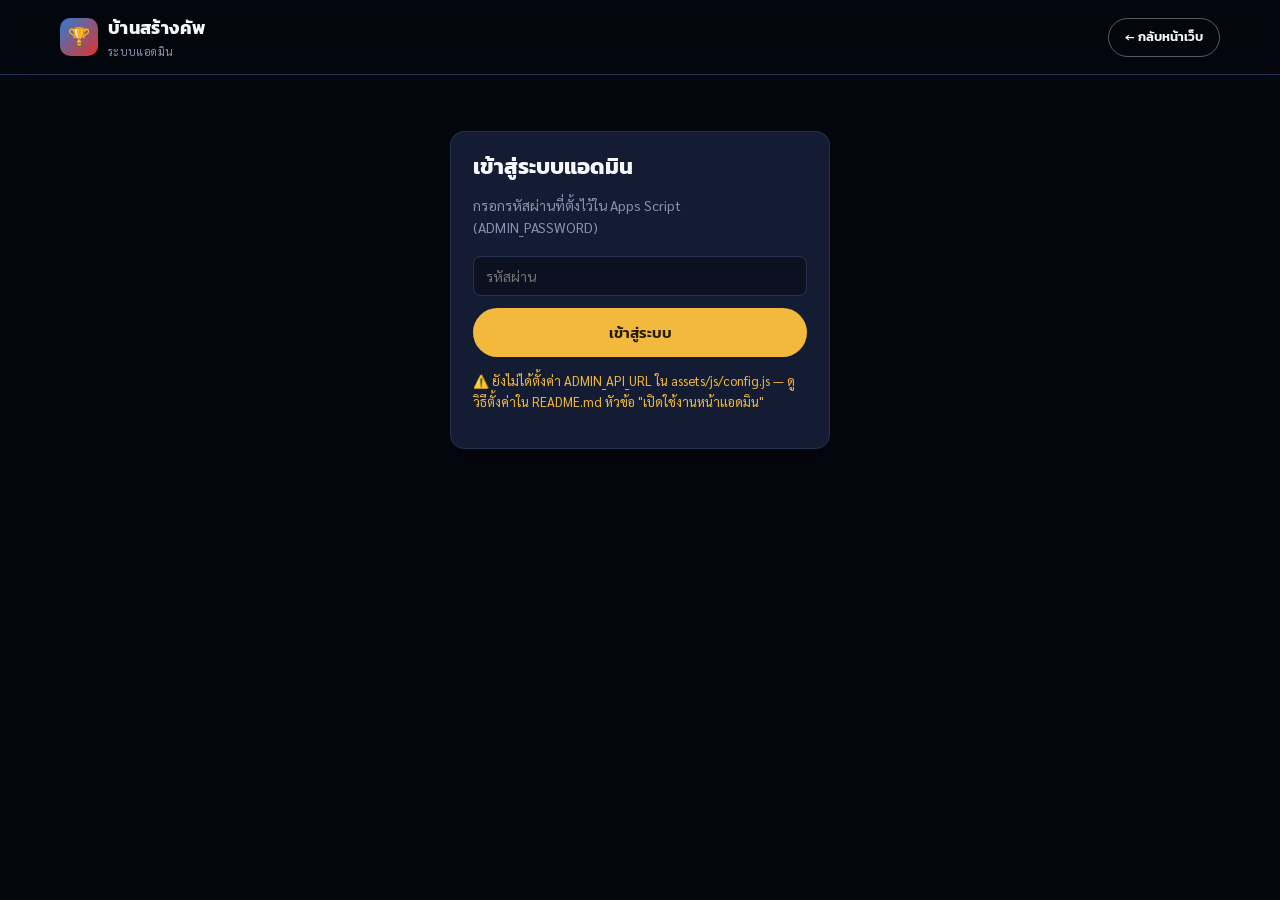
==== admin.html @ 5315a1d7 "Add files via upload" ====
<!DOCTYPE html>
<html lang="th">
<head>
<meta charset="UTF-8" />
<meta name="viewport" content="width=device-width, initial-scale=1.0, viewport-fit=cover" />
<title>ระบบแอดมิน — บ้านสร้างคัพ</title>
<meta name="robots" content="noindex, nofollow" />
<link rel="preconnect" href="https://fonts.googleapis.com">
<link href="https://fonts.googleapis.com/css2?family=Kanit:wght@400;500;600;700;800&family=Sarabun:wght@400;500;600&display=swap" rel="stylesheet">
<link rel="manifest" href="manifest.json">
<meta name="theme-color" content="#05070f">
<link rel="icon" type="image/png" href="assets/img/favicon-32.png">
<link rel="stylesheet" href="assets/css/style.css" />
<link rel="stylesheet" href="assets/css/admin.css" />
</head>
<body>

<header class="site-header">
  <div class="container site-header__inner">
    <a href="index.html" class="brand">
      <span class="brand__mark">🏆</span>
      <span class="brand__text">บ้านสร้างคัพ<small>ระบบแอดมิน</small></span>
    </a>
    <a href="index.html" class="btn btn-ghost" style="font-size:13px;padding:8px 16px">← กลับหน้าเว็บ</a>
  </div>
</header>

<!-- หน้าจอกรอกรหัสผ่าน -->
<section id="login-screen" class="page-section">
  <div class="container" style="max-width:420px">
    <div class="admin-card">
      <h1 style="font-size:22px;margin-bottom:6px">เข้าสู่ระบบแอดมิน</h1>
      <p style="color:var(--ink-500);font-size:14px;margin-bottom:18px">กรอกรหัสผ่านที่ตั้งไว้ใน Apps Script (ADMIN_PASSWORD)</p>
      <input type="password" id="pw-input" placeholder="รหัสผ่าน" class="admin-input" />
      <button id="pw-submit" class="btn btn-primary" style="width:100%;justify-content:center;margin-top:12px">เข้าสู่ระบบ</button>
      <p id="pw-error" style="color:var(--red-400);font-size:13px;margin-top:10px;display:none"></p>
      <p id="pw-config-warning" style="color:var(--gold-400);font-size:13px;margin-top:14px;display:none">
        ⚠️ ยังไม่ได้ตั้งค่า ADMIN_API_URL ใน assets/js/config.js — ดูวิธีตั้งค่าใน README.md หัวข้อ "เปิดใช้งานหน้าแอดมิน"
      </p>
    </div>
  </div>
</section>

<!-- แผงควบคุมแอดมิน -->
<section id="admin-panel" class="page-section" style="display:none">
  <div class="container">
    <div class="section-head">
      <h1 style="font-size:24px">แผงควบคุมแอดมิน</h1>
      <button id="logout-btn" class="btn btn-ghost" style="font-size:13px">ออกจากระบบ</button>
    </div>

    <div class="division-tabs" id="admin-tabs">
      <button data-tab="matches" class="is-active">ผล/ตารางแข่ง</button>
      <button data-tab="settings">ตั้งค่าเว็บ</button>
      <button data-tab="teams">ทีม</button>
      <button data-tab="news">ข่าวสาร</button>
    </div>

    <div id="admin-status" class="admin-status" style="display:none"></div>

    <!-- ===== ผลการแข่งขัน / ตาราง ===== -->
    <div class="admin-tab-panel" data-panel="matches">
      <div class="admin-card" style="margin-bottom:20px">
        <h3>เพิ่มแมตช์ใหม่</h3>
        <form id="match-add-form" class="admin-form-grid"></form>
      </div>
      <div id="matches-list"></div>
    </div>

    <!-- ===== ตั้งค่าเว็บ ===== -->
    <div class="admin-tab-panel" data-panel="settings" style="display:none">
      <div class="admin-card">
        <h3>ข้อความ &amp; ตั้งค่าทั่วเว็บ</h3>
        <p style="color:var(--ink-500);font-size:13px;margin-bottom:14px">แก้แล้วกด "บันทึกการตั้งค่า" ด้านล่างครั้งเดียว จะอัปเดตทุกช่องพร้อมกัน</p>
        <div id="settings-form" class="admin-form-grid"></div>
        <button id="settings-save" class="btn btn-primary" style="margin-top:16px">บันทึกการตั้งค่า</button>
      </div>
    </div>

    <!-- ===== ทีม ===== -->
    <div class="admin-tab-panel" data-panel="teams" style="display:none">
      <div class="admin-card" style="margin-bottom:20px">
        <h3>เพิ่มทีมใหม่</h3>
        <form id="team-add-form" class="admin-form-grid"></form>
      </div>
      <div id="teams-list"></div>
    </div>

    <!-- ===== ข่าวสาร ===== -->
    <div class="admin-tab-panel" data-panel="news" style="display:none">
      <div class="admin-card" style="margin-bottom:20px">
        <h3>เพิ่มข่าวใหม่</h3>
        <form id="news-add-form" class="admin-form-grid"></form>
      </div>
      <div id="news-list"></div>
    </div>

  </div>
</section>

<script src="assets/js/config.js"></script>
<script src="assets/js/sheets.js"></script>
<script src="assets/js/app.js"></script>
<script src="assets/js/admin-api.js"></script>
<script src="assets/js/admin.js"></script>
</body>
</html>
---- assets/css/style.css ----
/* =========================================================
   บ้านสร้างคัพ — Stylesheet
   ธีม: กระดานคะแนนสนามฟุตซอลยามค่ำคืน (ไฟสปอตไลท์ + คู่ปรับน้ำเงิน/แดง)
   ========================================================= */

:root {
  --navy-950: #05070f;
  --navy-900: #0b1120;
  --navy-850: #0e1526;
  --navy-800: #131c33;
  --navy-700: #1c2946;
  --line: #24304d;

  --blue-500: #2f7dd1;
  --blue-400: #57a2f2;
  --red-500: #e0332f;
  --red-400: #f2554f;
  --gold-400: #f2b93d;
  --gold-300: #f7d26b;

  --ink-100: #f5f7fb;
  --ink-300: #c6cfe6;
  --ink-500: #8a93b0;

  --radius: 14px;
  --shadow: 0 10px 30px rgba(0, 0, 0, 0.35);

  --font-display: "Kanit", "Noto Sans Thai", sans-serif;
  --font-body: "Sarabun", "Noto Sans Thai", sans-serif;
}

* { box-sizing: border-box; }

html { scroll-behavior: smooth; }

body {
  margin: 0;
  background: var(--navy-950);
  color: var(--ink-100);
  font-family: var(--font-body);
  line-height: 1.6;
  overflow-x: hidden; /* กันตัวหนังสือ/องค์ประกอบล้นจอแนวนอนบนมือถือ */
}

img { max-width: 100%; display: block; }

a { color: inherit; text-decoration: none; }

h1, h2, h3, h4 {
  font-family: var(--font-display);
  margin: 0;
  line-height: 1.15;
  overflow-wrap: break-word;
  word-break: break-word;
}

.container {
  width: 100%;
  max-width: 1160px;
  margin: 0 auto;
  padding: 0 20px;
}

:focus-visible {
  outline: 3px solid var(--gold-400);
  outline-offset: 2px;
}

@media (prefers-reduced-motion: reduce) {
  * { animation-duration: 0.01ms !important; animation-iteration-count: 1 !important; scroll-behavior: auto !important; }
}

/* ---------- Buttons & chips ---------- */
.btn {
  display: inline-flex;
  align-items: center;
  gap: 8px;
  font-family: var(--font-display);
  font-weight: 600;
  font-size: 15px;
  padding: 12px 22px;
  border-radius: 999px;
  border: 1px solid transparent;
  cursor: pointer;
}
.btn-primary { background: var(--gold-400); color: #241a02; }
.btn-primary:hover { background: var(--gold-300); }
.btn-ghost { background: transparent; border-color: rgba(245, 247, 251, 0.35); color: var(--ink-100); }
.btn-ghost:hover { border-color: var(--gold-400); color: var(--gold-300); }

.chip {
  display: inline-block;
  font-family: var(--font-display);
  font-size: 12px;
  font-weight: 600;
  padding: 4px 12px;
  border-radius: 999px;
  background: var(--navy-700);
  color: var(--ink-300);
}
.chip-blue { background: rgba(47, 125, 209, 0.18); color: var(--blue-400); border: 1px solid rgba(47, 125, 209, 0.4); }
.chip-red { background: rgba(224, 51, 47, 0.18); color: var(--red-400); border: 1px solid rgba(224, 51, 47, 0.4); }

.badge { font-size: 11px; font-weight: 700; padding: 3px 10px; border-radius: 999px; font-family: var(--font-display); }
.badge-live { background: var(--red-500); color: #fff; animation: pulse 1.6s infinite; }
.badge-upcoming { background: var(--navy-700); color: var(--ink-300); }
.badge-finished { background: rgba(138, 147, 176, 0.2); color: var(--ink-500); }
@keyframes pulse { 0%, 100% { opacity: 1; } 50% { opacity: 0.55; } }

.section-eyebrow {
  font-family: var(--font-display);
  font-size: 13px;
  letter-spacing: 0.08em;
  color: var(--gold-400);
  text-transform: uppercase;
}
.section-head { display: flex; align-items: flex-end; justify-content: space-between; gap: 16px; margin-bottom: 22px; flex-wrap: wrap; }
.section-head h2 { font-size: clamp(24px, 3vw, 32px); }
.section-link { font-family: var(--font-display); font-size: 14px; color: var(--gold-400); white-space: nowrap; }
.section-link:hover { text-decoration: underline; }

.page-section { padding: 56px 0; }
.page-section + .page-section { border-top: 1px solid var(--line); }

/* =========================================================
   Header / Nav
   ========================================================= */
.site-header {
  position: sticky;
  top: 0;
  z-index: 50;
  background: rgba(5, 7, 15, 0.85);
  backdrop-filter: blur(10px);
  border-bottom: 1px solid var(--line);
}
.site-header__inner {
  display: flex;
  align-items: center;
  justify-content: space-between;
  padding: 14px 0;
}
.brand { display: flex; align-items: center; gap: 10px; font-family: var(--font-display); }
.brand__mark {
  width: 38px; height: 38px; border-radius: 10px;
  background: linear-gradient(135deg, var(--blue-500), var(--red-500));
  display: grid; place-items: center; font-size: 18px;
}
.brand__text { font-weight: 700; font-size: 18px; letter-spacing: 0.02em; }
.brand__text small { display: block; font-family: var(--font-body); font-weight: 400; font-size: 11px; color: var(--ink-500); }

.site-nav { display: flex; align-items: center; gap: 26px; }
.site-nav a {
  font-family: var(--font-display);
  font-size: 14px;
  color: var(--ink-300);
  padding: 6px 2px;
  border-bottom: 2px solid transparent;
}
.site-nav a:hover, .site-nav a[aria-current="page"] { color: var(--ink-100); border-color: var(--gold-400); }

.nav-toggle {
  display: none;
  background: none; border: 1px solid var(--line); border-radius: 8px;
  color: var(--ink-100); width: 40px; height: 38px; font-size: 18px; cursor: pointer;
}

@media (max-width: 860px) {
  .nav-toggle { display: block; }
  .site-nav {
    position: absolute; top: 100%; left: 0; right: 0;
    flex-direction: column; align-items: stretch; gap: 0;
    background: var(--navy-900); border-bottom: 1px solid var(--line);
    max-height: 0; overflow: hidden;
  }
  .site-nav.is-open { max-height: 400px; }
  .site-nav a { padding: 14px 20px; border-bottom: 1px solid var(--line); }
}

/* =========================================================
   Bottom tab bar (mobile "web app" navigation)
   ========================================================= */
.bottom-nav {
  display: none;
  position: fixed;
  left: 0; right: 0; bottom: 0;
  z-index: 60;
  background: rgba(11, 17, 32, 0.92);
  backdrop-filter: blur(14px);
  border-top: 1px solid var(--line);
  padding-bottom: env(safe-area-inset-bottom, 0);
  box-shadow: 0 -8px 24px rgba(0, 0, 0, 0.35);
}
.bottom-nav__inner { display: flex; }
.bottom-nav a {
  flex: 1;
  display: flex;
  flex-direction: column;
  align-items: center;
  gap: 3px;
  padding: 9px 4px 8px;
  font-family: var(--font-display);
  font-size: 11px;
  color: var(--ink-500);
  border-top: 2px solid transparent;
}
.bottom-nav a .icon { font-size: 19px; line-height: 1; }
.bottom-nav a[aria-current="page"] {
  color: var(--gold-300);
  border-top-color: var(--gold-400);
}
.bottom-nav a:active { opacity: 0.7; }

@media (max-width: 720px) {
  .nav-toggle { display: none; }
  .site-header .site-nav { display: none !important; }
  .bottom-nav { display: block; }
  body { padding-bottom: calc(58px + env(safe-area-inset-bottom, 0)); }
  .hero { padding-top: 40px; }
  .page-hero { padding-top: 32px; }
}

@media (max-width: 380px) {
  .hero h1 { font-size: 34px; }
  .brand__text { font-size: 15px; }
  .hero__meta { font-size: 13px; }
}

/* Standalone (installed app) mode — extra breathing room under the status bar */
@media (display-mode: standalone) {
  .site-header { padding-top: env(safe-area-inset-top, 0); }
}

/* =========================================================
   Hero
   ========================================================= */
.hero {
  position: relative;
  overflow: hidden;
  padding: 72px 0 40px;
  background: radial-gradient(1200px 500px at 15% -10%, rgba(47, 125, 209, 0.25), transparent),
              radial-gradient(1200px 500px at 90% 0%, rgba(224, 51, 47, 0.22), transparent),
              var(--navy-950);
  background-size: cover;
  background-position: center;
}
.hero__court {
  position: absolute; inset: 0; opacity: 0.35; pointer-events: none;
}
.hero__inner { position: relative; z-index: 1; text-align: center; }
.hero__eyebrow {
  font-family: var(--font-display); color: var(--gold-300); font-size: 14px;
  letter-spacing: 0.15em; text-transform: uppercase; margin-bottom: 14px;
}
.hero h1 {
  font-size: clamp(40px, 8vw, 84px);
  font-weight: 800;
  background: linear-gradient(180deg, #ffffff 20%, var(--gold-300) 100%);
  -webkit-background-clip: text; background-clip: text; color: transparent;
  text-shadow: 0 20px 60px rgba(242, 185, 61, 0.15);
}
.hero__sub { font-size: clamp(16px, 2.4vw, 20px); color: var(--ink-300); margin-top: 10px; max-width: 640px; margin-inline: auto; }
.hero__meta {
  display: flex; flex-wrap: wrap; justify-content: center; gap: 12px 26px;
  margin: 28px 0; font-family: var(--font-display); font-size: 14px; color: var(--ink-100);
}
.hero__meta span { display: inline-flex; align-items: center; gap: 8px; }
.hero__cta { display: flex; gap: 14px; justify-content: center; flex-wrap: wrap; margin-top: 8px; }

/* Ticker */
.ticker {
  border-top: 1px solid var(--line);
  border-bottom: 1px solid var(--line);
  background: var(--navy-900);
  overflow: hidden;
  padding: 12px 0;
}
.ticker-track {
  display: inline-flex;
  gap: 14px;
  white-space: nowrap;
  animation: scroll-left 34s linear infinite;
  padding-left: 100%;
}
.ticker:hover .ticker-track { animation-play-state: paused; }
@keyframes scroll-left { from { transform: translateX(0); } to { transform: translateX(-50%); } }
.ticker-chip {
  display: inline-flex; align-items: baseline; gap: 8px;
  font-family: var(--font-display); font-size: 13px;
  padding: 8px 16px; border-radius: 999px; background: var(--navy-800);
  border-left: 3px solid var(--ink-500);
}
.ticker-chip.chip-blue { border-left-color: var(--blue-400); }
.ticker-chip.chip-red { border-left-color: var(--red-400); }
.ticker-chip em { font-style: normal; color: var(--ink-500); font-family: var(--font-body); font-size: 12px; }

/* =========================================================
   Cards grid
   ========================================================= */
.grid { display: grid; gap: 18px; min-width: 0; }
.grid > * { min-width: 0; }
.grid-3 { grid-template-columns: repeat(3, 1fr); }
.grid-2 { grid-template-columns: repeat(2, 1fr); }
@media (max-width: 900px) { .grid-3 { grid-template-columns: repeat(2, 1fr); } }
@media (max-width: 640px) { .grid-3, .grid-2 { grid-template-columns: 1fr; } }

.match-card {
  background: var(--navy-800);
  border: 1px solid var(--line);
  border-top: 3px solid var(--ink-500);
  border-radius: var(--radius);
  padding: 16px 18px;
  box-shadow: var(--shadow);
}
.match-card.chip-blue { border-top-color: var(--blue-500); }
.match-card.chip-red { border-top-color: var(--red-500); }
.match-card__top { display: flex; align-items: center; gap: 8px; margin-bottom: 12px; flex-wrap: wrap; }
.match-card__round { font-size: 12px; color: var(--ink-500); margin-left: auto; }
.match-card__teams { display: flex; align-items: center; justify-content: space-between; gap: 10px; font-family: var(--font-display); font-weight: 600; font-size: 16px; }
.match-card__teams .team { min-width: 0; overflow-wrap: break-word; word-break: break-word; }
.match-card__teams .team--home { text-align: left; }
.match-card__teams .team--away { text-align: right; }
.match-card__teams .score { font-size: 20px; font-weight: 800; color: var(--gold-300); white-space: nowrap; flex-shrink: 0; }
.match-card__meta { display: flex; gap: 14px; margin-top: 12px; font-size: 12px; color: var(--ink-500); flex-wrap: wrap; }

.news-card {
  background: var(--navy-800); border: 1px solid var(--line); border-radius: var(--radius);
  overflow: hidden; box-shadow: var(--shadow);
}
.news-card__img {
  height: 150px;
  background: linear-gradient(135deg, var(--blue-500), var(--red-500));
  display: grid; place-items: center; font-size: 34px;
}
.news-card__body { padding: 18px; }
.news-card__date { font-size: 12px; color: var(--gold-400); font-family: var(--font-display); }
.news-card__title { font-size: 18px; margin: 8px 0 10px; }
.news-card__excerpt { font-size: 14px; color: var(--ink-300); }

/* =========================================================
   Standings
   ========================================================= */
.division-tabs { display: inline-flex; background: var(--navy-800); border: 1px solid var(--line); border-radius: 999px; padding: 4px; margin-bottom: 22px; }
.division-tabs button {
  font-family: var(--font-display); font-size: 14px; font-weight: 600;
  padding: 9px 20px; border-radius: 999px; border: none; background: transparent; color: var(--ink-500); cursor: pointer;
}
.division-tabs button.is-active { background: var(--navy-700); color: var(--ink-100); }
.division-tabs button[data-division="U12"].is-active { color: var(--blue-400); box-shadow: inset 0 0 0 1px rgba(47,125,209,.5); }
.division-tabs button[data-division="U14"].is-active { color: var(--red-400); box-shadow: inset 0 0 0 1px rgba(224,51,47,.5); }

.group-card {
  background: var(--navy-800); border: 1px solid var(--line); border-radius: var(--radius);
  padding: 18px; box-shadow: var(--shadow);
}
.group-card h3 { font-size: 16px; margin-bottom: 12px; color: var(--gold-300); }
.group-card ol { margin: 0; padding-left: 20px; color: var(--ink-300); font-size: 14px; display: grid; gap: 6px; }

.standings-table { width: 100%; min-width: 480px; border-collapse: collapse; background: var(--navy-800); border-radius: var(--radius); overflow: hidden; box-shadow: var(--shadow); font-size: 14px; }
.standings-table th, .standings-table td { padding: 10px 12px; text-align: center; border-bottom: 1px solid var(--line); }
.standings-table th { font-family: var(--font-display); color: var(--ink-500); font-weight: 600; font-size: 12px; text-transform: uppercase; letter-spacing: 0.04em; }
.standings-table .col-team { text-align: left; font-family: var(--font-display); white-space: nowrap; }
.standings-table .rank { display: inline-block; width: 20px; color: var(--ink-500); }
.standings-table .pts { font-weight: 800; color: var(--gold-300); }
.standings-table tr.row-qualify .col-team { border-left: 3px solid var(--gold-400); }
.standings-table tbody tr:hover { background: var(--navy-700); }

/* ห่อตารางที่กว้างเกินจอด้วยกล่องเลื่อนแนวนอน กันตัวหนังสือ/คอลัมน์ล้นออกนอกจอ */
.table-scroll {
  width: 100%;
  min-width: 0;
  overflow-x: auto;
  -webkit-overflow-scrolling: touch;
  border-radius: var(--radius);
}
.table-scroll .standings-table,
.table-scroll .fee-table { box-shadow: none; border-radius: 0; }

/* =========================================================
   Filters (schedule page)
   ========================================================= */
.filters { display: flex; gap: 12px; flex-wrap: wrap; margin-bottom: 24px; }
.filters select, .filters input {
  background: var(--navy-800); border: 1px solid var(--line); color: var(--ink-100);
  font-family: var(--font-body); font-size: 14px; padding: 10px 14px; border-radius: 10px;
}

/* =========================================================
   Rules page
   ========================================================= */
.rules-block { background: var(--navy-800); border: 1px solid var(--line); border-radius: var(--radius); padding: 24px; margin-bottom: 18px; }
.rules-block h3 { color: var(--gold-300); margin-bottom: 10px; font-size: 18px; }
.rules-block ul, .rules-block ol { color: var(--ink-300); font-size: 15px; padding-left: 22px; display: grid; gap: 8px; }
.fee-table { width: 100%; min-width: 340px; border-collapse: collapse; margin-top: 10px; font-size: 14px; }
.fee-table th, .fee-table td { padding: 10px; border-bottom: 1px solid var(--line); text-align: left; }
.fee-table th { color: var(--ink-500); font-family: var(--font-display); font-weight: 600; }

/* =========================================================
   Page hero (inner pages)
   ========================================================= */
.page-hero {
  padding: 48px 0 30px;
  background: linear-gradient(180deg, rgba(47,125,209,.12), transparent 60%),
              linear-gradient(180deg, transparent, rgba(224,51,47,.10) 100%),
              var(--navy-950);
  border-bottom: 1px solid var(--line);
}
.page-hero h1 { font-size: clamp(28px, 4vw, 40px); }
.page-hero p { color: var(--ink-300); margin-top: 8px; max-width: 620px; }

/* =========================================================
   Footer
   ========================================================= */
.site-footer { background: var(--navy-900); border-top: 1px solid var(--line); padding: 48px 0 24px; margin-top: 20px; }
.footer-grid { display: grid; grid-template-columns: 1.4fr 1fr 1fr; gap: 32px; }
@media (max-width: 720px) { .footer-grid { grid-template-columns: 1fr; } }
.site-footer h4 { font-size: 14px; color: var(--gold-400); margin-bottom: 14px; text-transform: uppercase; letter-spacing: 0.06em; }
.site-footer p, .site-footer a { color: var(--ink-300); font-size: 14px; }
.site-footer ul { list-style: none; padding: 0; margin: 0; display: grid; gap: 10px; }
.site-footer a:hover { color: var(--gold-300); }
.footer-bottom { text-align: center; color: var(--ink-500); font-size: 12px; margin-top: 36px; padding-top: 20px; border-top: 1px solid var(--line); }

/* Loading state */
.loading-row { text-align: center; padding: 40px; color: var(--ink-500); font-family: var(--font-display); }
---- assets/css/admin.css ----
/* =========================================================
   admin.css — สไตล์เฉพาะหน้าแอดมิน
   ========================================================= */

.admin-card {
  background: var(--navy-800);
  border: 1px solid var(--line);
  border-radius: var(--radius);
  padding: 22px;
  box-shadow: var(--shadow);
}

.admin-input, .admin-form-grid input, .admin-form-grid select, .admin-form-grid textarea {
  width: 100%;
  background: var(--navy-900);
  border: 1px solid var(--line);
  color: var(--ink-100);
  font-family: var(--font-body);
  font-size: 14px;
  padding: 10px 12px;
  border-radius: 8px;
}
.admin-input:focus, .admin-form-grid input:focus, .admin-form-grid select:focus, .admin-form-grid textarea:focus {
  border-color: var(--gold-400);
}

.admin-form-grid {
  display: grid;
  grid-template-columns: repeat(auto-fill, minmax(180px, 1fr));
  gap: 12px;
  align-items: end;
}
.admin-form-grid label {
  display: block;
  font-size: 12px;
  color: var(--ink-500);
  margin-bottom: 4px;
  font-family: var(--font-display);
}
.admin-form-grid .field { min-width: 0; }
.admin-form-grid .field-wide { grid-column: 1 / -1; }
.admin-form-grid .field-actions { display: flex; gap: 8px; }

.admin-row {
  background: var(--navy-800);
  border: 1px solid var(--line);
  border-radius: var(--radius);
  padding: 16px 18px;
  margin-bottom: 12px;
}
.admin-row__top {
  display: flex;
  justify-content: space-between;
  align-items: center;
  gap: 10px;
  margin-bottom: 10px;
  flex-wrap: wrap;
}
.admin-row__title { font-family: var(--font-display); font-weight: 600; font-size: 14px; color: var(--ink-300); }

.btn-danger { background: transparent; border: 1px solid rgba(224,51,47,.5); color: var(--red-400); }
.btn-danger:hover { background: rgba(224,51,47,.12); }
.btn-sm { padding: 7px 14px; font-size: 12px; }

.admin-status {
  padding: 10px 16px;
  border-radius: 10px;
  font-family: var(--font-display);
  font-size: 13px;
  margin-bottom: 18px;
}
.admin-status.ok { background: rgba(47,125,209,.15); color: var(--blue-400); border: 1px solid rgba(47,125,209,.4); }
.admin-status.error { background: rgba(224,51,47,.15); color: var(--red-400); border: 1px solid rgba(224,51,47,.4); }

.admin-settings-item label {
  display: block; font-size: 11px; color: var(--gold-400); margin-bottom: 4px;
  font-family: var(--font-display); word-break: break-all;
}
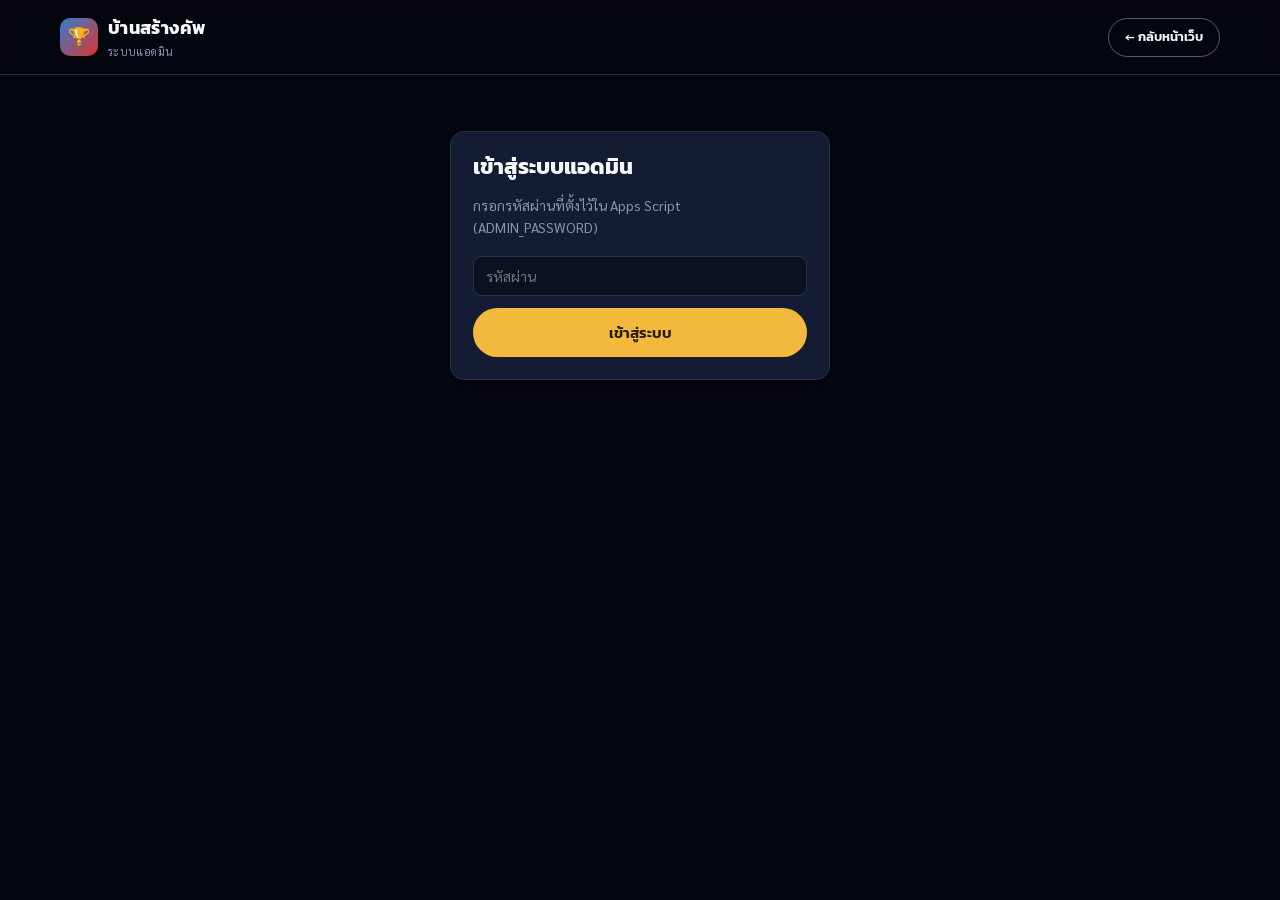
==== commit f823eac6: "Add files via upload" ====
--- a/admin.html
+++ b/admin.html
@@ -51,6 +51,7 @@
 
     <div class="division-tabs" id="admin-tabs">
       <button data-tab="matches" class="is-active">ผล/ตารางแข่ง</button>
+      <button data-tab="registrations">ทีมสมัคร</button>
       <button data-tab="settings">ตั้งค่าเว็บ</button>
       <button data-tab="teams">ทีม</button>
       <button data-tab="news">ข่าวสาร</button>
@@ -65,6 +66,15 @@
         <form id="match-add-form" class="admin-form-grid"></form>
       </div>
       <div id="matches-list"></div>
+    </div>
+
+    <!-- ===== ทีมสมัครเข้าร่วม ===== -->
+    <div class="admin-tab-panel" data-panel="registrations" style="display:none">
+      <p style="color:var(--ink-500);font-size:13px;margin-bottom:16px">
+        รายชื่อทีมที่กรอกแบบฟอร์มสมัครจากหน้าเว็บ (<a href="register.html" style="color:var(--gold-400)">ลิงก์หน้าสมัคร</a>)
+        ตรวจสอบแล้วกด "อนุมัติ" หรือลบรายการที่ไม่ต้องการได้
+      </p>
+      <div id="registrations-list"></div>
     </div>
 
     <!-- ===== ตั้งค่าเว็บ ===== -->
--- a/assets/css/admin.css
+++ b/assets/css/admin.css
@@ -76,3 +76,27 @@
   display: block; font-size: 11px; color: var(--gold-400); margin-bottom: 4px;
   font-family: var(--font-display); word-break: break-all;
 }
+
+.admin-image-upload {
+  display: flex;
+  align-items: center;
+  gap: 10px;
+  margin-top: 8px;
+}
+.admin-file-input {
+  width: auto;
+  font-size: 12px;
+  color: var(--ink-300);
+  padding: 6px 0;
+  background: none;
+  border: none;
+}
+.admin-upload-status { font-size: 12px; font-family: var(--font-display); }
+.admin-image-preview {
+  margin-top: 10px;
+  max-width: 220px;
+  max-height: 140px;
+  object-fit: cover;
+  border-radius: 8px;
+  border: 1px solid var(--line);
+}
